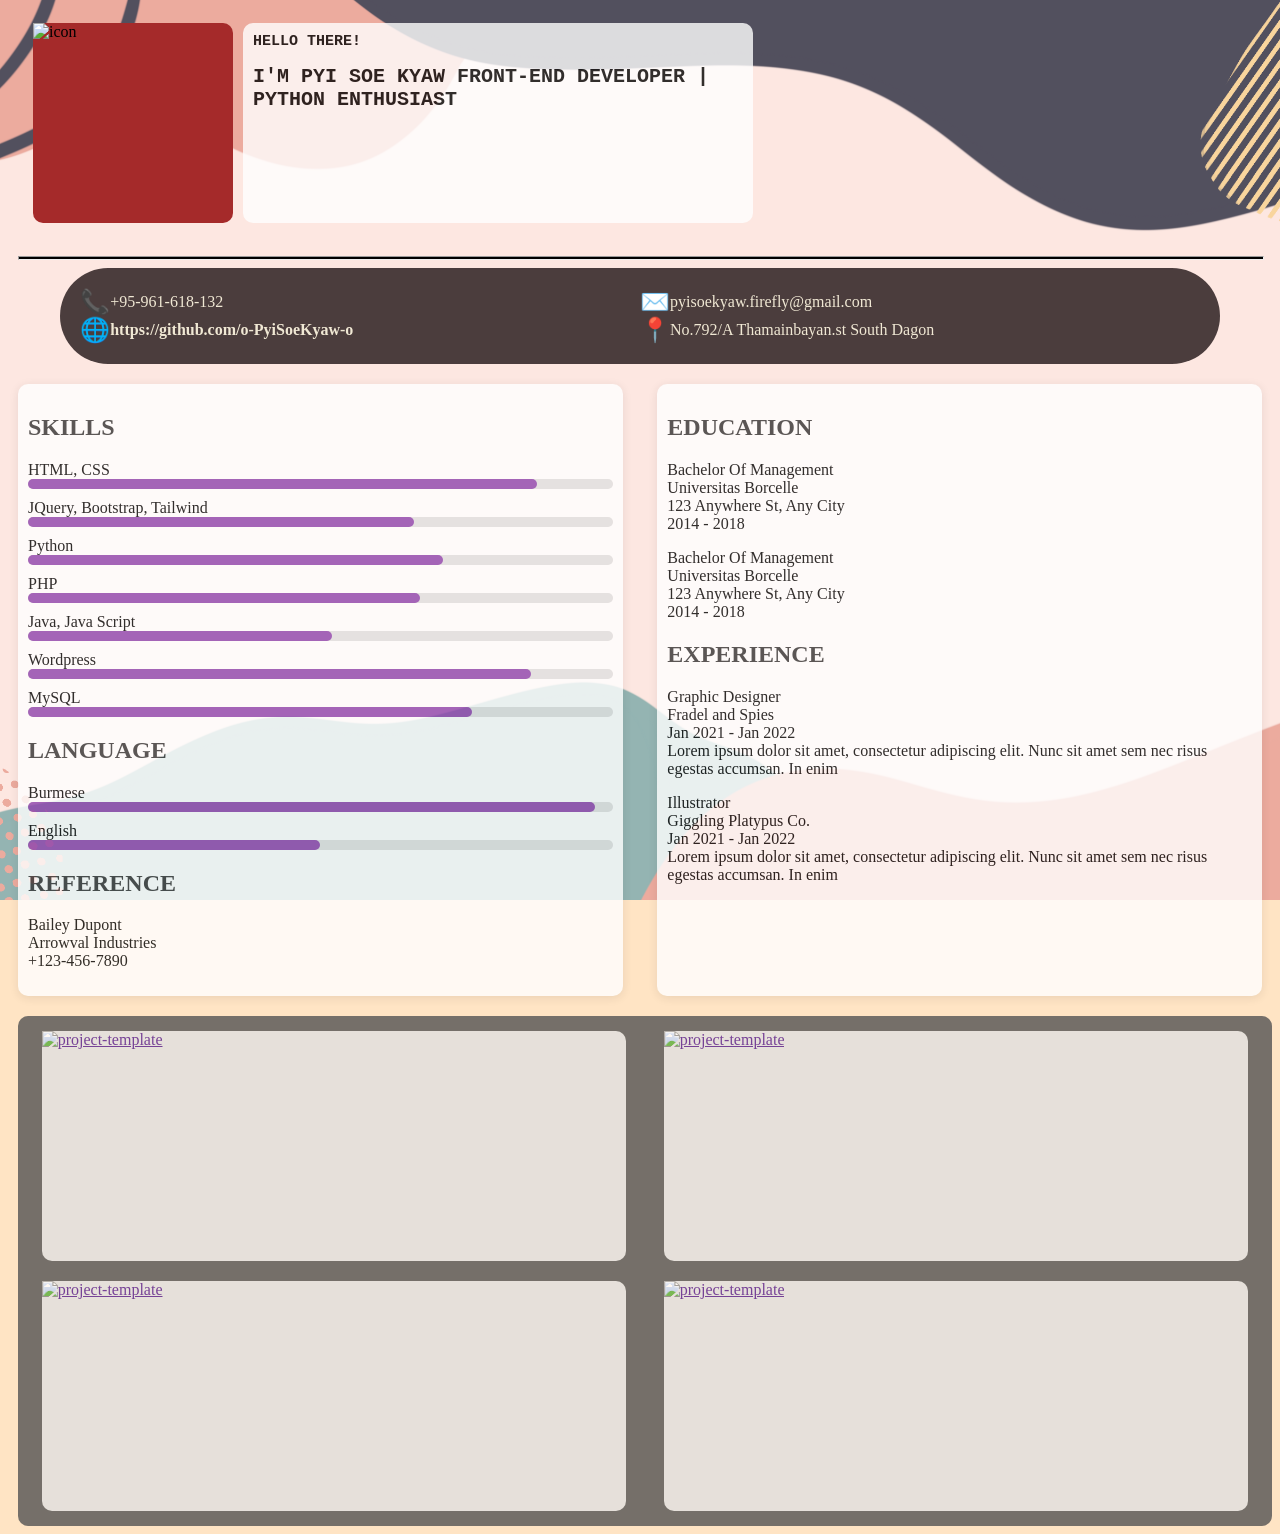
==== index.html @ ffcd8465 "Updated index.html and style.css" ====
<!DOCTYPE html>
<html lang="en">
<head>
    <meta charset="UTF-8">
    <meta name="viewport" content="width=device-width, initial-scale=1.0">
    <title>Document</title>
    <link rel="stylesheet" href="style.css">
</head>
<body>
    <!-- Intro -->
    <div class="intro">
        <!-- Profile Picture -->
        <div class="icon">
            <img src="" alt="icon">
        </div>

        <!-- About me -->
         <div class="about-me">
            <p>Hello There!</p>
            <h1>I'm <span class="name">Pyi Soe Kyaw</span> Front-End developer | Python Enthusiast</h1>
         </div>
    </div><br><hr>

    <!-- Content form -->
     <div class="social-link">
        <div class="social-info">
            <div class="info-item">
                <span class="info-icon">📞</span>
                <span>+95-961-618-132</span>
            </div>
            <div class="info-item">
                <span class="info-icon">✉️</span>
                <span>pyisoekyaw.firefly@gmail.com</span>
            </div>
            <div class="info-item">
                <span class="info-icon">🌐</span>
                <a href="https://github.com/o-PyiSoeKyaw-o"><span>https://github.com/o-PyiSoeKyaw-o</span></a>
            </div>
            <div class="info-item">
                <span class="info-icon">📍</span>
                <span>No.792/A Thamainbayan.st South Dagon</span>
            </div>
        </div>
     </div>

     <!-- Skills -->
     <div class="skill-container">
        <div class="left">
            <h2>SKILLS</h2>
            <div class="skill">
                <span>HTML, CSS</span>
                <div class="skill-bar"><div class="skill-percentage" style="width: 87%;"></div></div>
            </div>
            <div class="skill">
                <span>JQuery, Bootstrap, Tailwind</span>
                <div class="skill-bar"><div class="skill-percentage" style="width: 66%;"></div></div>
            </div>
            <div class="skill">
                <span>Python</span>
                <div class="skill-bar"><div class="skill-percentage" style="width: 71%;"></div></div>
            </div>
            <div class="skill">
                <span>PHP</span>
                <div class="skill-bar"><div class="skill-percentage" style="width: 67%;"></div></div>
            </div>
            <div class="skill">
                <span>Java, Java Script</span>
                <div class="skill-bar"><div class="skill-percentage" style="width: 52%;"></div></div>
            </div>
            <div class="skill">
                <span>Wordpress</span>
                <div class="skill-bar"><div class="skill-percentage" style="width: 86%;"></div></div>
            </div>
            <div class="skill">
                <span>MySQL</span>
                <div class="skill-bar"><div class="skill-percentage" style="width: 76%;"></div></div>
            </div>
            

            <h2>LANGUAGE</h2>
            <div class="skill">
                <span>Burmese</span>
                <div class="skill-bar"><div class="skill-percentage" style="width: 97%;"></div></div>
            </div>
            <div class="skill">
                <span>English</span>
                <div class="skill-bar"><div class="skill-percentage" style="width: 50%;"></div></div>
            </div>

            <h2>REFERENCE</h2>
            <p>Bailey Dupont<br>Arrowval Industries<br>+123-456-7890</p>
        </div>

        <div class="right">
            <h2>EDUCATION</h2>
            <p>Bachelor Of Management<br>Universitas Borcelle<br>123 Anywhere St, Any City<br>2014 - 2018</p>
            <p>Bachelor Of Management<br>Universitas Borcelle<br>123 Anywhere St, Any City<br>2014 - 2018</p>

            <h2>EXPERIENCE</h2>
            <p>Graphic Designer<br>Fradel and Spies<br>Jan 2021 - Jan 2022<br>Lorem ipsum dolor sit amet, consectetur adipiscing elit. Nunc sit amet sem nec risus egestas accumsan. In enim</p>
            <p>Illustrator<br>Giggling Platypus Co.<br>Jan 2021 - Jan 2022<br>Lorem ipsum dolor sit amet, consectetur adipiscing elit. Nunc sit amet sem nec risus egestas accumsan. In enim</p>
        </div>
    </div>

    <!-- My Projects -->
     <div class="my-project">
        <div class="projects">
            <div class="project-1">
                <a href=""><img src="" alt="project-template"></a>
            </div>
            <div class="project-2">
                <a href=""><img src="" alt="project-template"></a>
            </div>
            <div class="project-3">
                <a href=""><img src="" alt="project-template"></a>
            </div>
            <div class="project-4">
                <a href=""><img src="" alt="project-template"></a>
            </div>
        </div>
     </div>
</body>
</html>
---- style.css ----
body{
    background-color: bisque;
    background-image: url("—Pngtree—portfolio memphis playful abstract pink_1347354.png");
    background-repeat: no-repeat;
    background-size: cover;
    background-attachment: fixed;
    background-position: center;
    padding: 10px;
}

.intro{
    width: 100%;
    height: auto;
    display: flex;
    padding: 5px;
}

.icon{
    background-color: brown;
    width: 200px;
    height: 200px;
    border-radius: 10px;
    left: 10px;
    position: relative;
    animation: icon 1s ease-in-out forwards;
}

@keyframes icon {
	0% {
		transform: scaleX(0.4);
		transform-origin: 0% 0%;
	}

	100% {
		transform: scaleX(1);
		transform-origin: 0% 0%;
	}
}

.about-me{
    background-color: white;
    border-radius: 10px;
    width: 500px;
    height: 200px;
    margin-left: 20px;
    padding-left: 10px;
    opacity: 0.8;
    animation: about-me 1s ease 0s 1 normal forwards;
}

.about-me h1{
    font-size: 20px;
    color: black;
    margin-top: 10px;
    font-family: 'Courier New', Courier, monospace;
    font-weight: bold;
    text-transform: uppercase;
}

.about-me p{
    font-size: 15px;
    color: black;
    margin-top: 10px;
    font-family: 'Courier New', Courier, monospace;
    font-weight: bold;
    text-transform: uppercase;
}

@keyframes about-me {
	0% {
		transform: scaleX(0.4);
		transform-origin: 100% 100%;
	}

	100% {
		transform: scaleX(1);
		transform-origin: 100% 100%;
	}
}

hr{
    width: 100%;
    height: 2px;
    background-color: black;
    margin-top: 10px;
}

/* Content form */
.social-link{
    background-color: #4B3D3D;
    color: #F0E8D4;
    width: 90%;
    height: auto;
    margin: 0 auto;
    border-radius: 100px;
    padding: 20px;
    text-align: center;
    animation: social-link 2s ease 0s 1 normal forwards;
}

@keyframes social-link {
	0% {
		opacity: 0;
	}

	100% {
		opacity: 1;
	}
}

.social-info{
    display: flex;
    flex-wrap: wrap;
    justify-content: space-around;
    align-items: center;
}

.info-item {
    width: 50%;
    display: flex;
    align-items: center;
    box-sizing: border-box;
}

.info-item a{
    text-decoration: none;
    color: #F0E8D4;
    font-weight: bold;
}

.info-icon {
    font-size: 24px;
}

/* Skills */
.skill-container {
    display: flex;
    justify-content: space-between;
    border-radius: 8px;
    opacity: 0.8;
    margin-top: 20px;
}

.left{
    width: 47%;
    background-color: #fff;
    padding: 10px;
    box-shadow: 0 2px 10px rgba(0, 0, 0, 0.1);
    border-radius: 10px;
    animation: left 2s ease 0s 1 normal forwards;
    
}

@keyframes left {
	0% {
		opacity: 0;
		transform: translateX(-250px);
	}

	100% {
		opacity: 1;
		transform: translateX(0);
	}
}

.right{
    width: 47%;
    background-color: #fff;
    padding: 10px;
    border-radius: 10px;
    box-shadow: 0 2px 10px rgba(0, 0, 0, 0.1);
    animation: right 2s ease 0s 1 normal forwards;
}

@keyframes right {
	0% {
		opacity: 0;
		transform: translateX(250px);
	}

	100% {
		opacity: 1;
		transform: translateX(0);
	}
}

h2 {
    color: #333;
}

.skill {
    margin: 10px 0;
}

.skill-bar {
    background-color: #e0e0e0;
    border-radius: 5px;
    height: 10px;
}

.skill-percentage {
    background-color: #8e44ad;
    height: 100%;
    border-radius: 5px;
}

/* My-Projects */
.my-project{
    width: 100%;
    height: 500px;
    margin-top: 20px;
    border-radius: 10px;
    opacity: 0.8;
}

.projects{
    width: 100%;
    height: 100%;
    background-color: #535353;
    border-radius: 10px;
    display: flex;flex-wrap: wrap;
    padding: 5px;
}

.project-1,.project-2,.project-3,.project-4{
    width: 47%;
    height: 230px;
    background-color: #e0e0e0;
    border-radius: 10px;
    margin: auto;
}
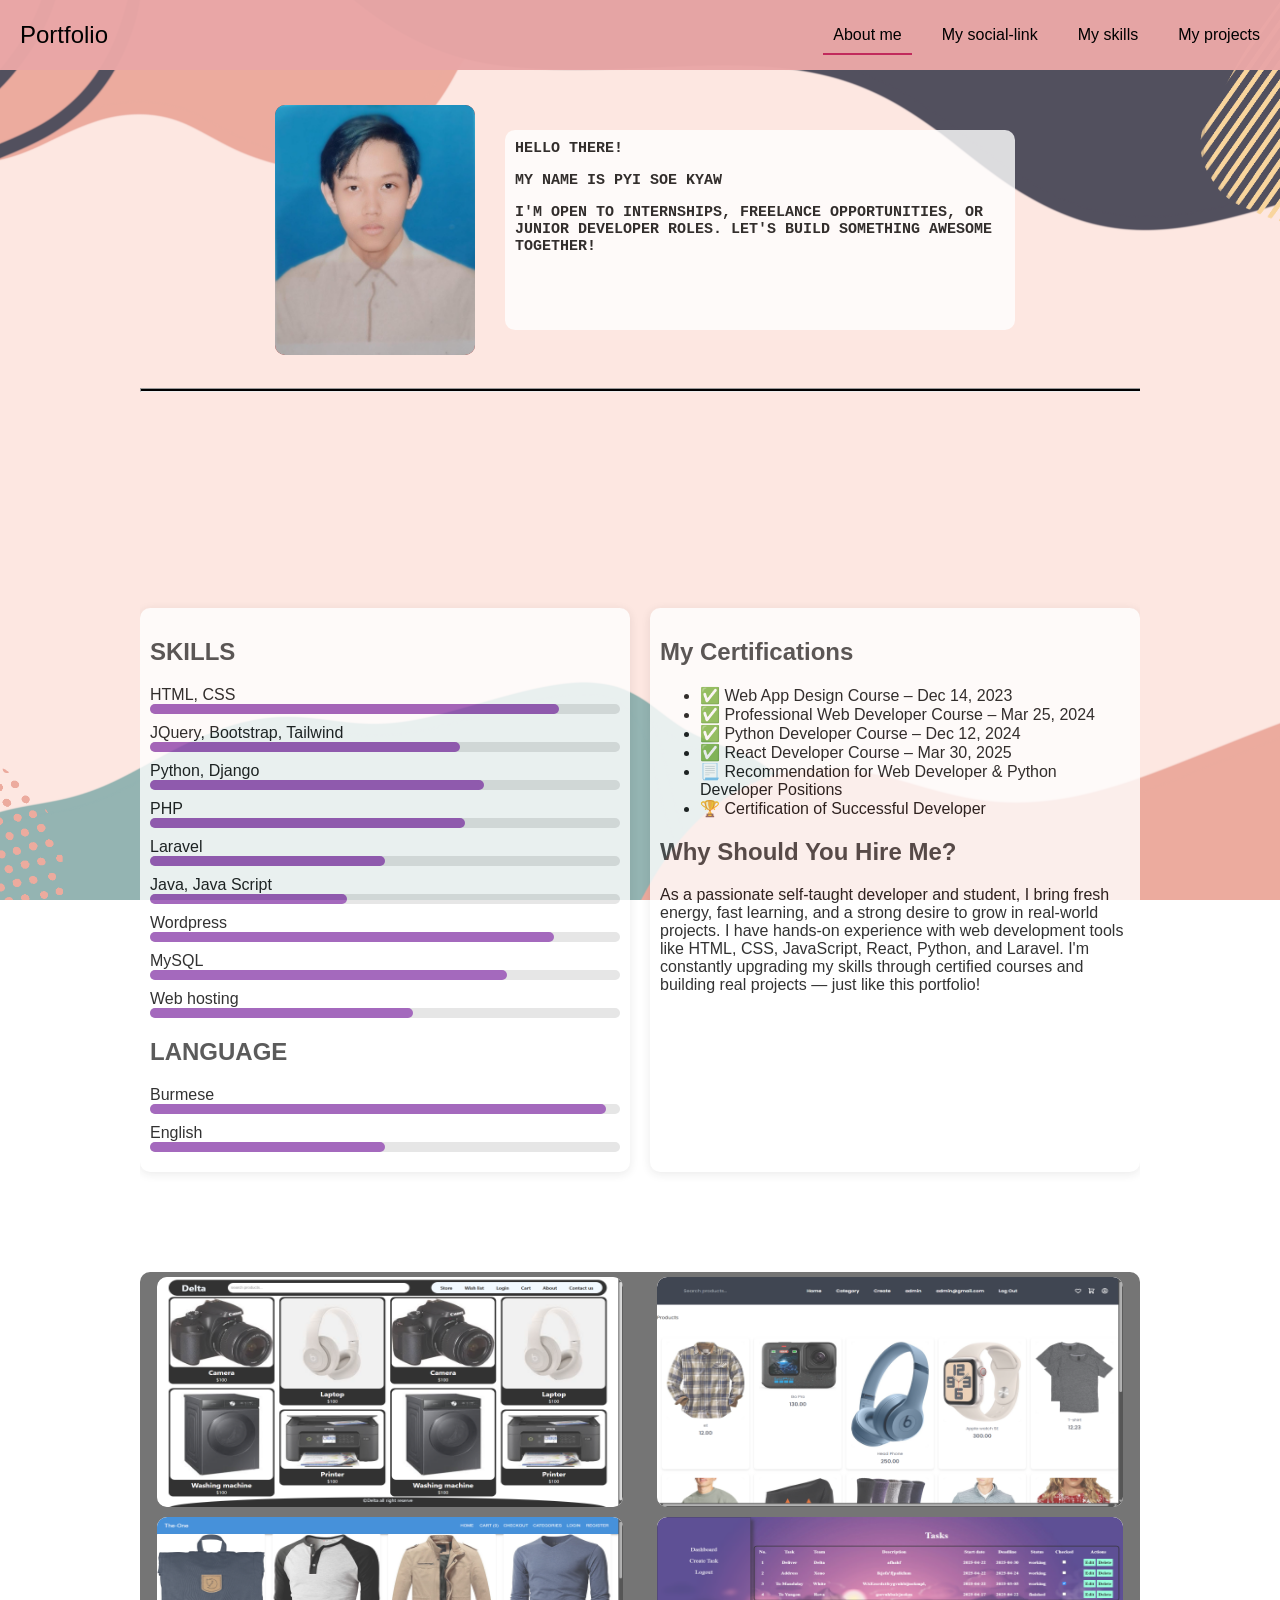
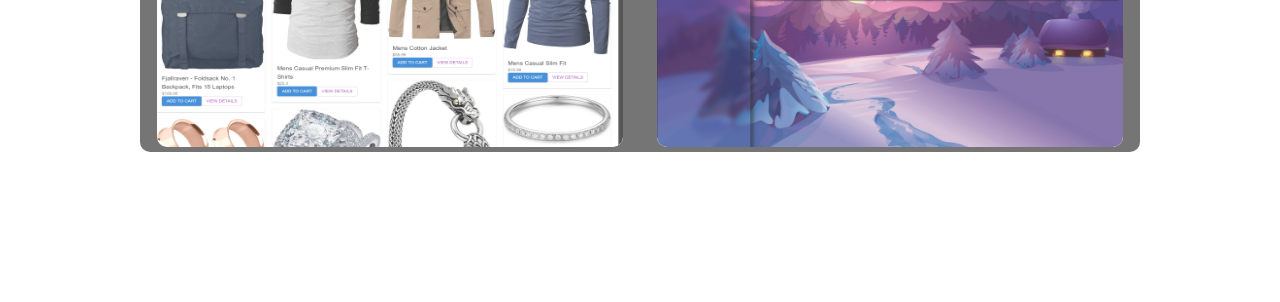
==== commit 43d2e239: "Initial commit" ====
--- a/index.html
+++ b/index.html
@@ -7,117 +7,196 @@
     <link rel="stylesheet" href="style.css">
 </head>
 <body>
-    <!-- Intro -->
-    <div class="intro">
-        <!-- Profile Picture -->
-        <div class="icon">
-            <img src="" alt="icon">
-        </div>
-
-        <!-- About me -->
-         <div class="about-me">
-            <p>Hello There!</p>
-            <h1>I'm <span class="name">Pyi Soe Kyaw</span> Front-End developer | Python Enthusiast</h1>
-         </div>
-    </div><br><hr>
-
-    <!-- Content form -->
-     <div class="social-link">
-        <div class="social-info">
-            <div class="info-item">
-                <span class="info-icon">📞</span>
-                <span>+95-961-618-132</span>
-            </div>
-            <div class="info-item">
-                <span class="info-icon">✉️</span>
-                <span>pyisoekyaw.firefly@gmail.com</span>
-            </div>
-            <div class="info-item">
-                <span class="info-icon">🌐</span>
-                <a href="https://github.com/o-PyiSoeKyaw-o"><span>https://github.com/o-PyiSoeKyaw-o</span></a>
-            </div>
-            <div class="info-item">
-                <span class="info-icon">📍</span>
-                <span>No.792/A Thamainbayan.st South Dagon</span>
-            </div>
-        </div>
-     </div>
-
-     <!-- Skills -->
-     <div class="skill-container">
-        <div class="left">
-            <h2>SKILLS</h2>
-            <div class="skill">
-                <span>HTML, CSS</span>
-                <div class="skill-bar"><div class="skill-percentage" style="width: 87%;"></div></div>
-            </div>
-            <div class="skill">
-                <span>JQuery, Bootstrap, Tailwind</span>
-                <div class="skill-bar"><div class="skill-percentage" style="width: 66%;"></div></div>
-            </div>
-            <div class="skill">
-                <span>Python</span>
-                <div class="skill-bar"><div class="skill-percentage" style="width: 71%;"></div></div>
-            </div>
-            <div class="skill">
-                <span>PHP</span>
-                <div class="skill-bar"><div class="skill-percentage" style="width: 67%;"></div></div>
-            </div>
-            <div class="skill">
-                <span>Java, Java Script</span>
-                <div class="skill-bar"><div class="skill-percentage" style="width: 52%;"></div></div>
-            </div>
-            <div class="skill">
-                <span>Wordpress</span>
-                <div class="skill-bar"><div class="skill-percentage" style="width: 86%;"></div></div>
-            </div>
-            <div class="skill">
-                <span>MySQL</span>
-                <div class="skill-bar"><div class="skill-percentage" style="width: 76%;"></div></div>
+    <nav class="navbar">
+        <div class="logo">Portfolio</div>
+        <ul class="nav-links">
+            <li><a href="#intro" class="nav-link">About me</a></li>
+            <li><a href="#social-link" class="nav-link">My social-link</a></li>
+            <li><a href="#skill-container" class="nav-link">My skills</a></li>
+            <li><a href="#my-project" class="nav-link">My projects</a></li>
+        </ul>
+        <div class="hamburger" id="hamburger">&#9776;</div>
+    </nav>
+
+    <!-- side-nav -->
+    <div class="side-nav" id="side-nav">
+        <ul>
+            <li><a href="#intro" class="nav-link">About me</a></li>
+            <li><a href="#social-link" class="nav-link">My social-link</a></li>
+            <li><a href="#skill-container" class="nav-link">My skills</a></li>
+            <li><a href="#my-project" class="nav-link">My projects</a></li>
+        </ul>
+    </div>
+    <div class="container">
+        <section id="intro">
+        
+                <!-- Profile Picture -->
+                <div class="icon">
+                    <img src="pfp/tmp_2c839389-dc37-457d-b981-32c2c9abdbc1_2.jpeg" alt="icon">
+                </div>
+        
+                <!-- About me -->
+                 <div class="about-me">
+                    <p>Hello There!</p>
+                    <p>My name is Pyi Soe Kyaw</p>
+                    <p>I'm open to internships, freelance opportunities, or junior developer roles. Let's build something awesome together!</p>
+                 </div>
+            
+        </section><br><hr>
+
+        <section id="social-link">
+            <!-- Content form -->
+               <div class="social-info">
+                   <div class="info-item">
+                       <span class="info-icon">📞</span>
+                       <span>+95-961-618-132</span>
+                   </div>
+                   <div class="info-item">
+                       <span class="info-icon">✉️</span>
+                       <span>pyisoekyaw.firefly@gmail.com</span>
+                   </div>
+                   <div class="info-item">
+                       <span class="info-icon">🌐</span>
+                       <a href="https://github.com/o-PyiSoeKyaw-o"><span>https://github.com/o-PyiSoeKyaw-o</span></a>
+                   </div>
+                   <div class="info-item">
+                       <span class="info-icon">📍</span>
+                       <span>No.792/A Thamainbayan.st South Dagon</span>
+                   </div>
+               </div>
+        </section>
+
+        <section id="skill-container">
+            <!-- Skills -->
+                <div class="left">
+                    <h2>SKILLS</h2>
+                    <div class="skill">
+                        <span>HTML, CSS</span>
+                        <div class="skill-bar"><div class="skill-percentage" style="width: 87%;"></div></div>
+                    </div>
+                    <div class="skill">
+                        <span>JQuery, Bootstrap, Tailwind</span>
+                        <div class="skill-bar"><div class="skill-percentage" style="width: 66%;"></div></div>
+                    </div>
+                    <div class="skill">
+                        <span>Python, Django</span>
+                        <div class="skill-bar"><div class="skill-percentage" style="width: 71%;"></div></div>
+                    </div>
+                    <div class="skill">
+                        <span>PHP</span>
+                        <div class="skill-bar"><div class="skill-percentage" style="width: 67%;"></div></div>
+                    </div>
+                    <div class="skill">
+                        <span>Laravel</span>
+                        <div class="skill-bar"><div class="skill-percentage" style="width: 50%;"></div></div>
+                    </div>
+                    <div class="skill">
+                        <span>Java, Java Script</span>
+                        <div class="skill-bar"><div class="skill-percentage" style="width: 42%;"></div></div>
+                    </div>
+                    <div class="skill">
+                        <span>Wordpress</span>
+                        <div class="skill-bar"><div class="skill-percentage" style="width: 86%;"></div></div>
+                    </div>
+                    <div class="skill">
+                        <span>MySQL</span>
+                        <div class="skill-bar"><div class="skill-percentage" style="width: 76%;"></div></div>
+                    </div>
+                    <div class="skill">
+                        <span>Web hosting</span>
+                        <div class="skill-bar"><div class="skill-percentage" style="width: 56%;"></div></div>
+                    </div>
+
+                
+                    <h2>LANGUAGE</h2>
+                    <div class="skill">
+                        <span>Burmese</span>
+                        <div class="skill-bar"><div class="skill-percentage" style="width: 97%;"></div></div>
+                    </div>
+                    <div class="skill">
+                        <span>English</span>
+                        <div class="skill-bar"><div class="skill-percentage" style="width: 50%;"></div></div>
+                    </div>
+                </div>
+            
+                <div class="right">
+                    <h2>My Certifications</h2>
+                    <ul>
+                        <li>✅ Web App Design Course – Dec 14, 2023</li>
+                        <li>✅ Professional Web Developer Course – Mar 25, 2024</li>
+                        <li>✅ Python Developer Course – Dec 12, 2024</li>
+                        <li>✅ React Developer Course – Mar 30, 2025</li>
+                        <li>📃 Recommendation for Web Developer & Python Developer Positions</li>
+                        <li>🏆 Certification of Successful Developer</li>
+                    </ul>
+                
+                    <h2>Why Should You Hire Me?</h2>
+                    <p>
+                      As a passionate self-taught developer and student, I bring fresh energy, fast learning, and a strong desire to grow in real-world projects. 
+                      I have hands-on experience with web development tools like HTML, CSS, JavaScript, React, Python, and Laravel. 
+                      I'm constantly upgrading my skills through certified courses and building real projects — just like this portfolio!
+                    </p>
+
+                </div>
+        </section>
+
+        <section id="my-project">
+            <!-- My Projects -->
+            <div class="projects">
+                <div class="project-container">
+                    <img src="projects/responsive-frontend.png" alt="project-template">
+                    <a href="https://github.com/o-PyiSoeKyaw-o/Delta-responsive-front-end-"><div class="overlay">Responsive Frontend</div></a>
+                </div>
+                <div class="project-container">
+                    <img src="projects/Django-clothstore.png" alt="project-template">
+                    <a href="https://github.com/o-PyiSoeKyaw-o/Certificate-project"><div class="overlay">Django Cloth Store</div></a>
+                </div>
+                <div class="project-container">
+                    <img src="projects/react-clothstore.png" alt="project-template">
+                    <a href="https://github.com/o-PyiSoeKyaw-o/module-3-react-project"><div class="overlay">React Cloth Store</div></a>
+                </div>
+                <div class="project-container">
+                    <img src="projects/Taskmanagement.png" alt="project-template">
+                    <a href="https://github.com/o-PyiSoeKyaw-o/Task_Management"><div class="overlay">Task Management</div></a>
+                </div>
             </div>
             
-
-            <h2>LANGUAGE</h2>
-            <div class="skill">
-                <span>Burmese</span>
-                <div class="skill-bar"><div class="skill-percentage" style="width: 97%;"></div></div>
-            </div>
-            <div class="skill">
-                <span>English</span>
-                <div class="skill-bar"><div class="skill-percentage" style="width: 50%;"></div></div>
-            </div>
-
-            <h2>REFERENCE</h2>
-            <p>Bailey Dupont<br>Arrowval Industries<br>+123-456-7890</p>
-        </div>
-
-        <div class="right">
-            <h2>EDUCATION</h2>
-            <p>Bachelor Of Management<br>Universitas Borcelle<br>123 Anywhere St, Any City<br>2014 - 2018</p>
-            <p>Bachelor Of Management<br>Universitas Borcelle<br>123 Anywhere St, Any City<br>2014 - 2018</p>
-
-            <h2>EXPERIENCE</h2>
-            <p>Graphic Designer<br>Fradel and Spies<br>Jan 2021 - Jan 2022<br>Lorem ipsum dolor sit amet, consectetur adipiscing elit. Nunc sit amet sem nec risus egestas accumsan. In enim</p>
-            <p>Illustrator<br>Giggling Platypus Co.<br>Jan 2021 - Jan 2022<br>Lorem ipsum dolor sit amet, consectetur adipiscing elit. Nunc sit amet sem nec risus egestas accumsan. In enim</p>
-        </div>
+        </section>
     </div>
 
-    <!-- My Projects -->
-     <div class="my-project">
-        <div class="projects">
-            <div class="project-1">
-                <a href=""><img src="" alt="project-template"></a>
-            </div>
-            <div class="project-2">
-                <a href=""><img src="" alt="project-template"></a>
-            </div>
-            <div class="project-3">
-                <a href=""><img src="" alt="project-template"></a>
-            </div>
-            <div class="project-4">
-                <a href=""><img src="" alt="project-template"></a>
-            </div>
-        </div>
-     </div>
+    <script>
+        const navLinks = document.querySelectorAll(".nav-link");
+        const sections = document.querySelectorAll("section");
+        const hamburger = document.getElementById('hamburger');
+        const sideNav = document.getElementById('side-nav');
+
+        hamburger.addEventListener('click', () => {
+          sideNav.classList.toggle('active');
+        });
+
+        window.addEventListener("scroll", () => {
+            let current = "";
+
+            sections.forEach((section) => {
+                const sectionTop = section.offsetTop - 100;
+                if (window.scrollY >= sectionTop) {
+                    current = section.getAttribute("id");
+                }
+
+                // Add animation class when section is in view
+                const sectionHeight = section.offsetHeight;
+                if (window.scrollY >= sectionTop - sectionHeight / 2 && window.scrollY < sectionTop + sectionHeight) {
+                    section.classList.add("visible");
+                }
+            });
+
+            navLinks.forEach((link) => {
+                link.classList.remove("active");
+                if (link.getAttribute("href") === `#${current}`) {
+                    link.classList.add("active");
+                }
+            });
+        });
+    </script>
 </body>
 </html>
--- a/style.css
+++ b/style.css
@@ -1,40 +1,143 @@
-body{
-    background-color: bisque;
+body {
+    margin: 0;
+    font-family: Arial, sans-serif;
     background-image: url("—Pngtree—portfolio memphis playful abstract pink_1347354.png");
+    background-size: cover;
     background-repeat: no-repeat;
-    background-size: cover;
+    background-position: center;
     background-attachment: fixed;
-    background-position: center;
+}
+
+.navbar {
+    background-color: rgba(233, 166, 166, 0.975);
+    position: fixed;
+    top: 0;
+    width: 100%;
+    height: 50px;
+    color: white;
+    display: flex;
+    justify-content: space-between;
+    padding: 10px 0;
+    z-index: 1000;
+    display: flex;
+    align-items: center;
+}
+
+.navbar .logo{
+    font-size: 24px;
+    margin: 20px;
+    color: black;
+}
+
+.navbar .nav-links{
+    display: flex;
+}
+
+.navbar li{
+    list-style-type: none;
+}
+
+.navbar li a {
+    color: rgb(0, 0, 0);
+    text-decoration: none;
     padding: 10px;
-}
-
-.intro{
-    width: 100%;
+    margin: 10px;
+}
+
+.navbar a.active {
+    border-bottom: 2px solid #c12a5c;
+}
+
+.hamburger{
+    display: none;
+    font-size: 24px;
+    margin-right: 3%;
+    cursor: pointer;
+}
+
+.side-nav{
+    background-color: rgba(233, 166, 166, 0.975);
+    position: fixed;
+    top: 100px;
+    left: -250px;
+    width: 250px;
+    height: 300px;
+    transition: left 0.5s ease;
+    border-radius: 15px;
+    z-index: 900;
+}
+
+.side-nav ul{
+    margin-top: 80px;
+}
+
+.side-nav li{
+    list-style-type: none;
+    margin-top: 20px;
+}
+
+.side-nav li a{
+    color: rgb(0, 0, 0);
+    text-decoration: none;
+}
+
+.side-nav a.active{
+    border-bottom: 2px solid rgb(203, 30, 85);
+}
+
+.container{
+    width: 1000px;
+    height: calc(fit-content - 20px);
+    margin: 100px auto;
+    margin-bottom: 150px;
+    overflow-y: hidden;
+    overflow-x: hidden;
+}
+
+.container::-webkit-scrollbar {
+    scrollbar-width: none;
+}
+
+section {
+    opacity: 0;
+    height: 80vh;
+    transform: translateX(-125%);
+    transition: opacity 1s ease, transform 1s ease;
+}
+
+section:nth-child(even) {
+    transform: translateX(125%);
+}
+
+section.visible {
+    opacity: 1;
+    transform: translateX(0);
+}
+
+#intro {
+    align-items: center;
     height: auto;
+    justify-content: center;
+    gap: 20px;
+    flex-wrap: wrap;
     display: flex;
     padding: 5px;
+    margin: auto;
 }
 
 .icon{
     background-color: brown;
     width: 200px;
-    height: 200px;
+    height: 250px;
     border-radius: 10px;
     left: 10px;
     position: relative;
-    animation: icon 1s ease-in-out forwards;
-}
-
-@keyframes icon {
-	0% {
-		transform: scaleX(0.4);
-		transform-origin: 0% 0%;
-	}
-
-	100% {
-		transform: scaleX(1);
-		transform-origin: 0% 0%;
-	}
+}
+
+.icon img{
+    width: 100%;
+    height: 100%;
+    border-radius: 10px;
 }
 
 .about-me{
@@ -45,7 +148,6 @@
     margin-left: 20px;
     padding-left: 10px;
     opacity: 0.8;
-    animation: about-me 1s ease 0s 1 normal forwards;
 }
 
 .about-me h1{
@@ -66,18 +168,6 @@
     text-transform: uppercase;
 }
 
-@keyframes about-me {
-	0% {
-		transform: scaleX(0.4);
-		transform-origin: 100% 100%;
-	}
-
-	100% {
-		transform: scaleX(1);
-		transform-origin: 100% 100%;
-	}
-}
-
 hr{
     width: 100%;
     height: 2px;
@@ -85,8 +175,10 @@
     margin-top: 10px;
 }
 
-/* Content form */
-.social-link{
+
+
+
+#social-link {
     background-color: #4B3D3D;
     color: #F0E8D4;
     width: 90%;
@@ -95,17 +187,7 @@
     border-radius: 100px;
     padding: 20px;
     text-align: center;
-    animation: social-link 2s ease 0s 1 normal forwards;
-}
-
-@keyframes social-link {
-	0% {
-		opacity: 0;
-	}
-
-	100% {
-		opacity: 1;
-	}
+    margin-top: 100px;
 }
 
 .social-info{
@@ -128,13 +210,21 @@
     font-weight: bold;
 }
 
+.info-item a:hover{
+    color: #c12a5c;
+}
+
 .info-icon {
     font-size: 24px;
 }
 
-/* Skills */
-.skill-container {
-    display: flex;
+
+
+
+
+#skill-container {
+    display: flex;
+    height: fit-content;
     justify-content: space-between;
     border-radius: 8px;
     opacity: 0.8;
@@ -147,20 +237,6 @@
     padding: 10px;
     box-shadow: 0 2px 10px rgba(0, 0, 0, 0.1);
     border-radius: 10px;
-    animation: left 2s ease 0s 1 normal forwards;
-    
-}
-
-@keyframes left {
-	0% {
-		opacity: 0;
-		transform: translateX(-250px);
-	}
-
-	100% {
-		opacity: 1;
-		transform: translateX(0);
-	}
 }
 
 .right{
@@ -169,19 +245,6 @@
     padding: 10px;
     border-radius: 10px;
     box-shadow: 0 2px 10px rgba(0, 0, 0, 0.1);
-    animation: right 2s ease 0s 1 normal forwards;
-}
-
-@keyframes right {
-	0% {
-		opacity: 0;
-		transform: translateX(250px);
-	}
-
-	100% {
-		opacity: 1;
-		transform: translateX(0);
-	}
 }
 
 h2 {
@@ -204,11 +267,12 @@
     border-radius: 5px;
 }
 
-/* My-Projects */
-.my-project{
-    width: 100%;
-    height: 500px;
-    margin-top: 20px;
+
+
+#my-project {
+    width: 99%;
+    height: fit-content;
+    margin-top: 100px;
     border-radius: 10px;
     opacity: 0.8;
 }
@@ -220,12 +284,133 @@
     border-radius: 10px;
     display: flex;flex-wrap: wrap;
     padding: 5px;
-}
-
-.project-1,.project-2,.project-3,.project-4{
+    gap: 10px;
+}
+
+.project-container {
+    position: relative;
     width: 47%;
     height: 230px;
+    margin: auto;
+    border-radius: 10px;
+    overflow: hidden;
     background-color: #e0e0e0;
-    border-radius: 10px;
-    margin: auto;
-}
+}
+
+.project-container img {
+    width: 100%;
+    height: 100%;
+    border-radius: 10px;
+    display: block;
+}
+
+.overlay {
+    position: absolute;
+    bottom: 0;
+    left: 0;
+    right: 0;
+    background: rgba(0, 0, 0, 0.6); /* semi-transparent black */
+    color: #fff;
+    height: 100%;
+    display: flex;
+    justify-content: center;
+    align-items: center;
+    opacity: 0;
+    transition: opacity 0.3s ease;
+    font-size: 18px;
+    font-weight: bold;
+    border-radius: 10px;
+    text-align: center;
+    padding: 10px;
+}
+
+.project-container:hover .overlay {
+    opacity: 1;
+}
+
+
+
+
+@media screen and (max-width: 769px) {
+    .navbar .nav-links {
+        display: none;
+    }
+
+    .hamburger{
+        display: block;
+    }
+    .side-nav.active {
+        left: 0;
+    }
+
+    .container {
+        width: 95%;
+        height: calc(fit-content - 20px);
+        margin-top: 150px;
+        margin-bottom: 150px;
+    }
+
+    #intro{
+        display: flex;
+        flex-wrap: nowrap;
+    }
+
+
+}
+
+@media screen and (max-width: 550px) {
+    #intro {
+        flex-direction: column;
+        align-items: center;
+      }
+
+      .icon {
+        width: 200px;
+        margin-left: 0;
+        margin-bottom: 20px;
+      }
+
+      .about-me {
+        width: 90%;
+        margin-left: 0;
+      }
+      
+      #skill-container {
+        flex-direction: column;
+        align-items: center;
+      }
+    
+      .left, .right {
+        width: 90%;
+        margin-bottom: 20px;
+      }
+
+      .info-item {
+        width: 100%;
+        justify-content: center;
+        margin: 10px 0;
+      }
+
+      .project-container {
+        width: 100%;
+        height: auto;
+        margin: 10px 0;
+      }
+    
+      .projects {
+        width: 95%;
+        margin-top: 600px;
+        flex-direction: column;
+        align-items: center;
+        margin-left: 2.5%;
+      }
+    
+      #my-project {
+        height: auto;
+      }
+
+      .container {
+        width: 100%;
+        height: auto;
+      }
+}
